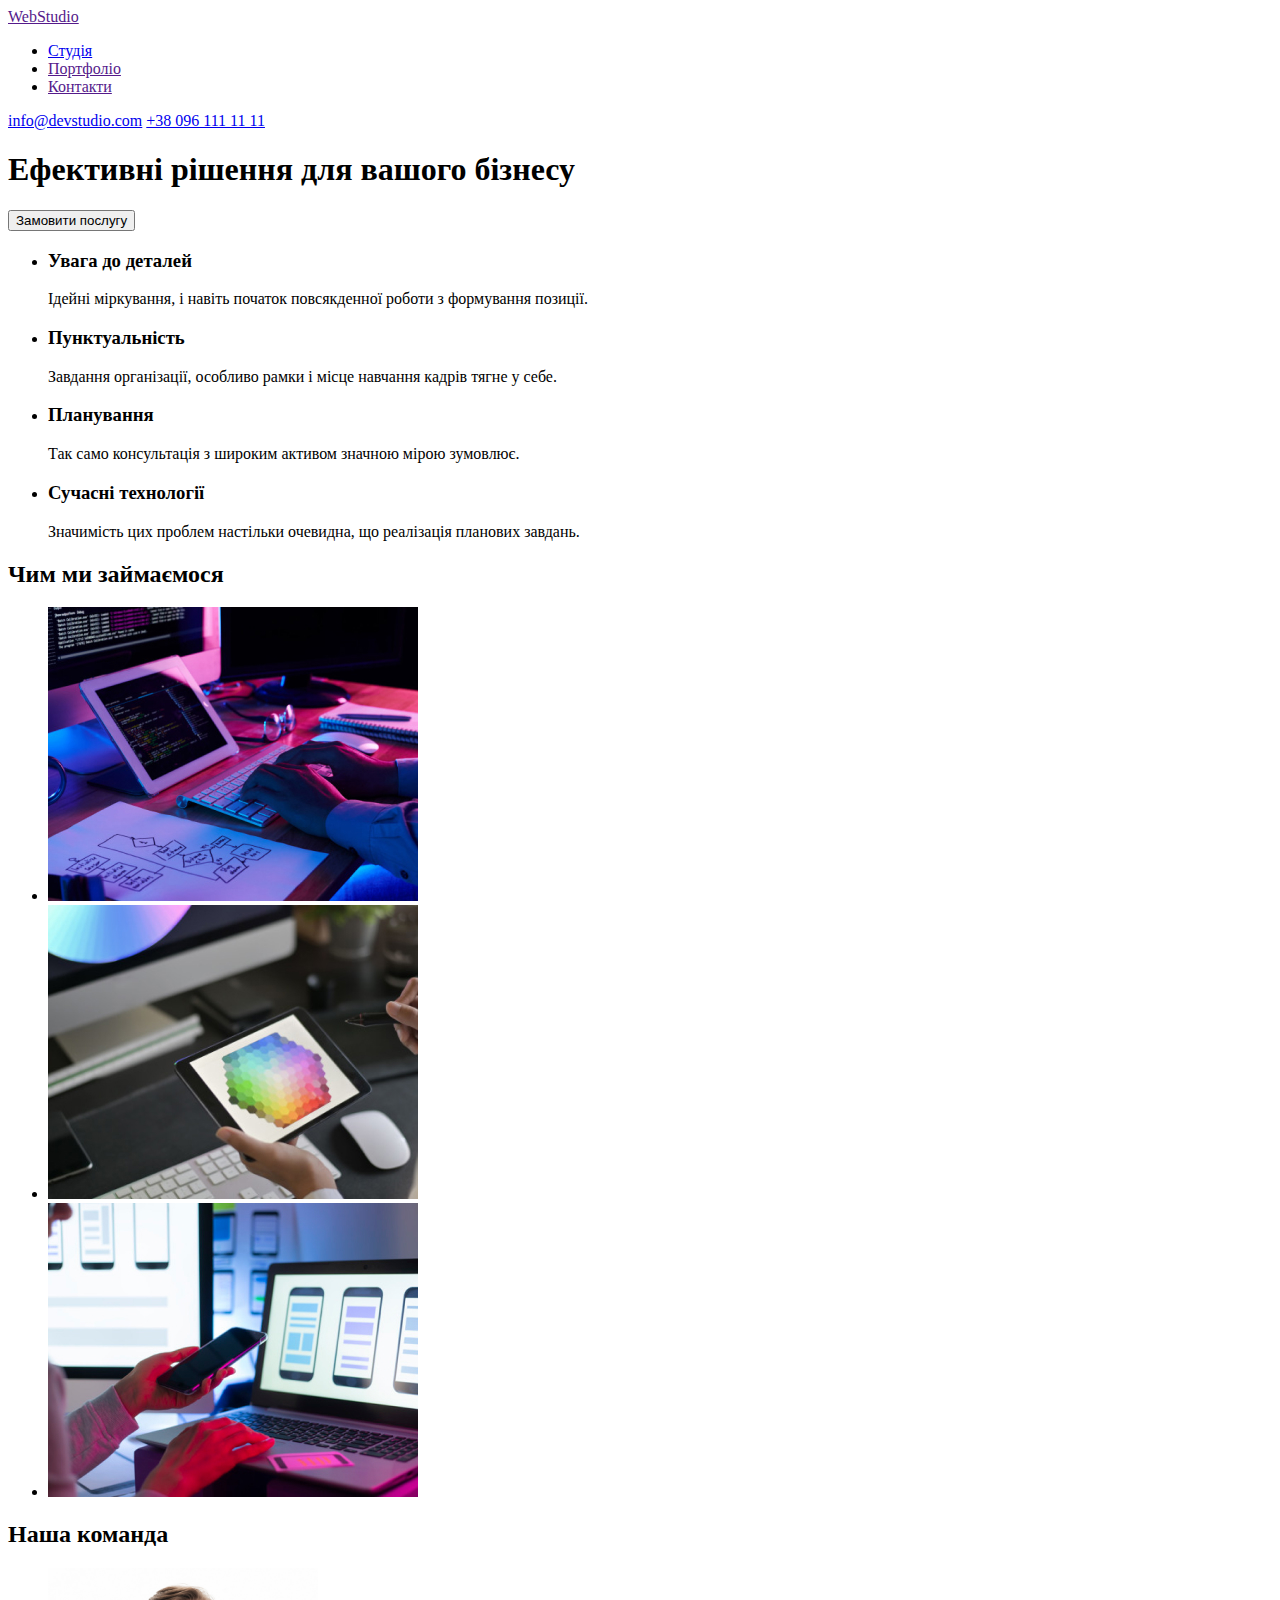
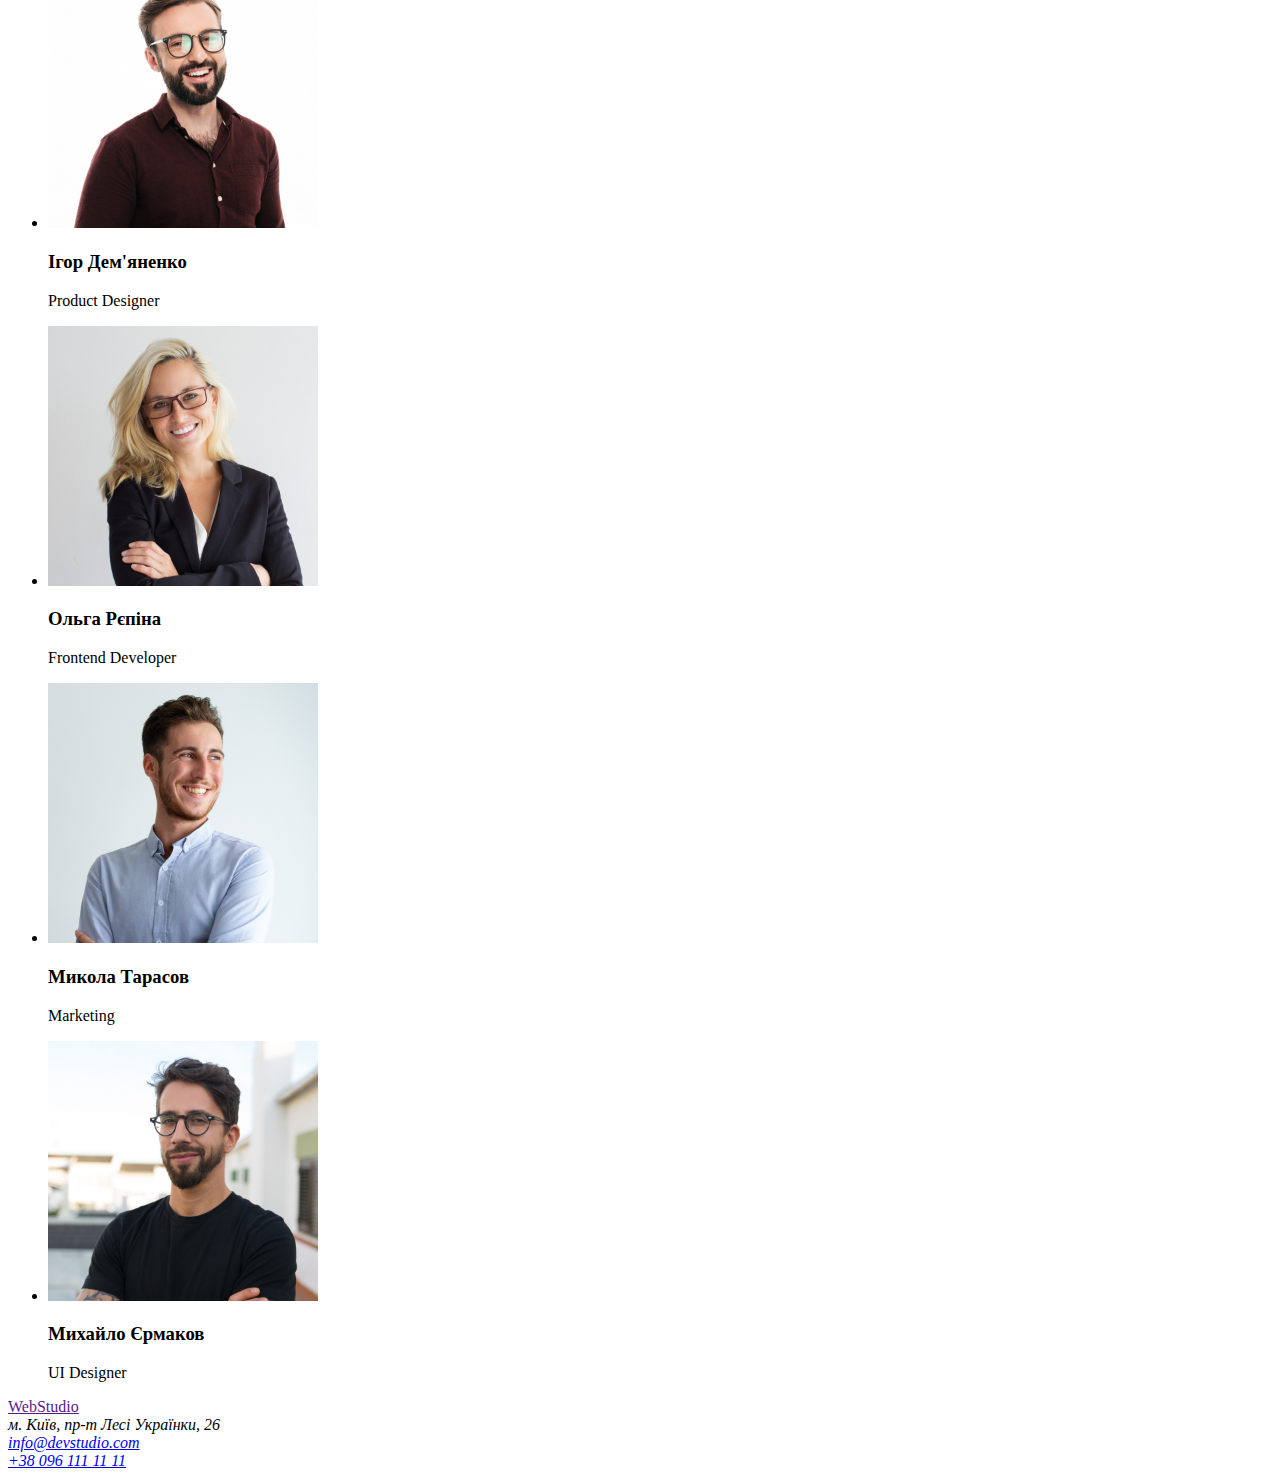
==== index.html @ 1d9626b5 "Copy all files" ====
<!DOCTYPE html>
<html lang="uk">
<head>
    <meta charset="UTF-8">
    <meta name="viewport" content="width=device-width, initial-scale=1.0">
    <title>WebStudio</title>
</head>
<body>
    <header>
        <nav>
            <a href="">WebStudio</a>
            <ul>
                <li><a href="./index.html">Студія</a></li>
                <li><a href="">Портфоліо</a></li>
                <li><a href="">Контакти</a></li>
            </ul>
        </nav>
        <a href="mailto:info@devstudio.com">info@devstudio.com</a>
        <a href="tel:+380961111111">+38 096 111 11 11</a>
    </header>
    <main>
        <section>
            <h1>Ефективні рішення для вашого бізнесу</h1>
            <button type="button">Замовити послугу</button>
        </section>
        <section>
            <ul>
                <li>
                    <h3>Увага до деталей</h3>
                    <p>Ідейні міркування, і навіть початок повсякденної роботи з формування позиції.</p>
                </li>
                <li>
                    <h3>Пунктуальність</h3>
                    <p>Завдання організації, особливо рамки і місце навчання кадрів тягне у себе.</p>
                </li>
                <li>
                    <h3>Планування</h3>
                    <p>Так само консультація з широким активом значною мірою зумовлює.</p>
                </li>
                <li>
                    <h3>Сучасні технології</h3>
                    <p>Значимість цих проблем настільки очевидна, що реалізація планових завдань.</p>
                </li>
            </ul>
        </section>
        <section>
            <h2>Чим ми займаємося</h2>
            <ul>
                <li>
                    <img src="./images/img.jpg" alt="Написання коду на комп'ютері" width="370">       
                </li>
                <li>
                    <img src="./images/img2.jpg" alt="Робота за ноутом і смартфоном" width="370">
                </li>
                <li>
                    <img src="./images/img3.jpg" alt="Планшет з палітрою кольорів" width="370">
                </li>
            </ul>
        </section>
        <section>
            <h2>Наша команда</h2>
            <ul>
                <li>
                    <img src="./images/igor.jpg" alt="Ігор Дем'яненко" width="270">
                    <h3>Ігор Дем'яненко</h3>
                    <p>Product Designer</p>
                </li>
                <li>
                    <img src="./images/olga.jpg" alt="Ольга Рєпіна" width="270">
                    <h3>Ольга Рєпіна</h3>
                    <p>Frontend Developer</p>
                </li>
                <li>
                    <img src="./images/mykola.jpg" alt="Микола Тарасов" width="270">
                    <h3>Микола Тарасов</h3>
                    <p>Marketing</p>
                </li>
                <li>
                    <img src="./images/mikhailo.jpg" alt="Михайло Єрмаков" width="270">
                    <h3>Михайло Єрмаков</h3>
                    <p>UI Designer</p>
                </li>
            </ul>
        </section>
    </main>
    <footer>
        <a href="">WebStudio</a>
        <address>
            м. Київ, пр-т Лесі Українки, 26 <br>
            <a href="mailto:info@devstudio.com">info@devstudio.com</a> <br>
            <a href="tel:+380961111111">+38 096 111 11 11</a>
        </address>

    </footer>
</body>
</html>
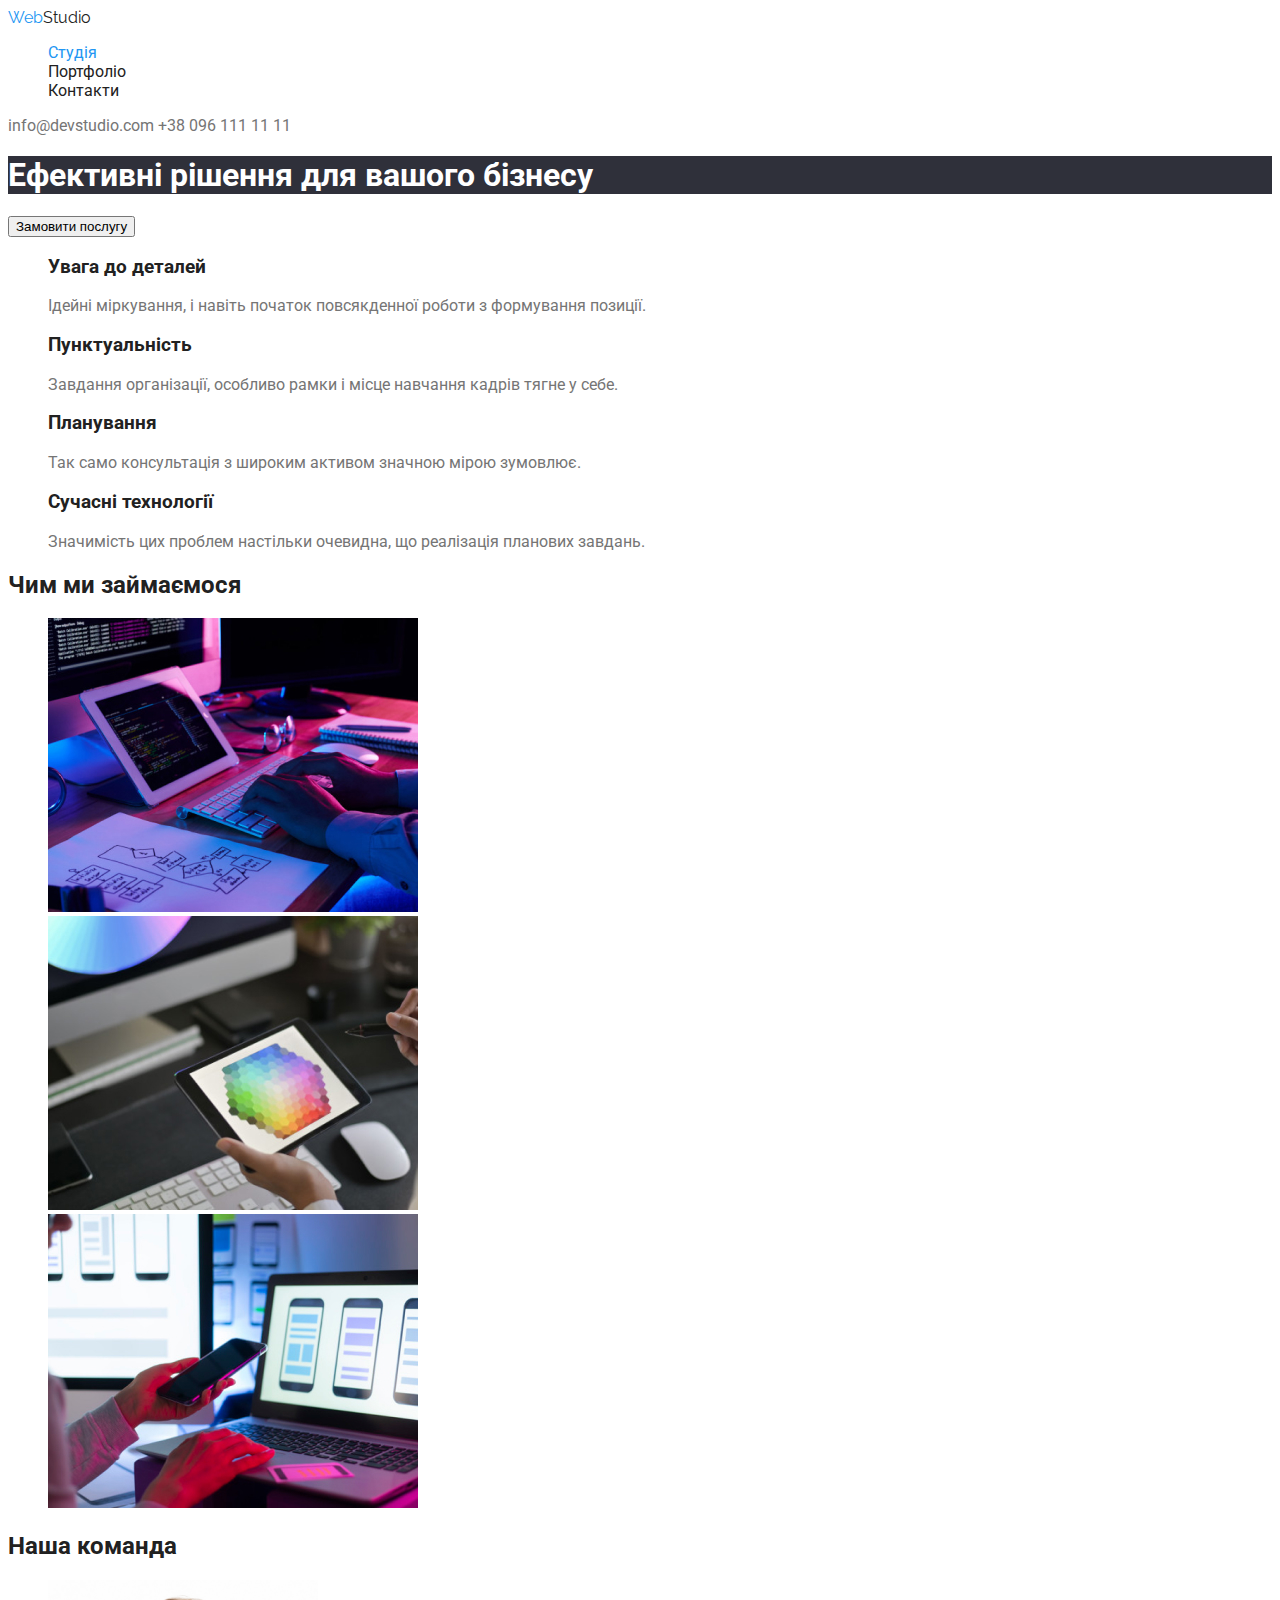
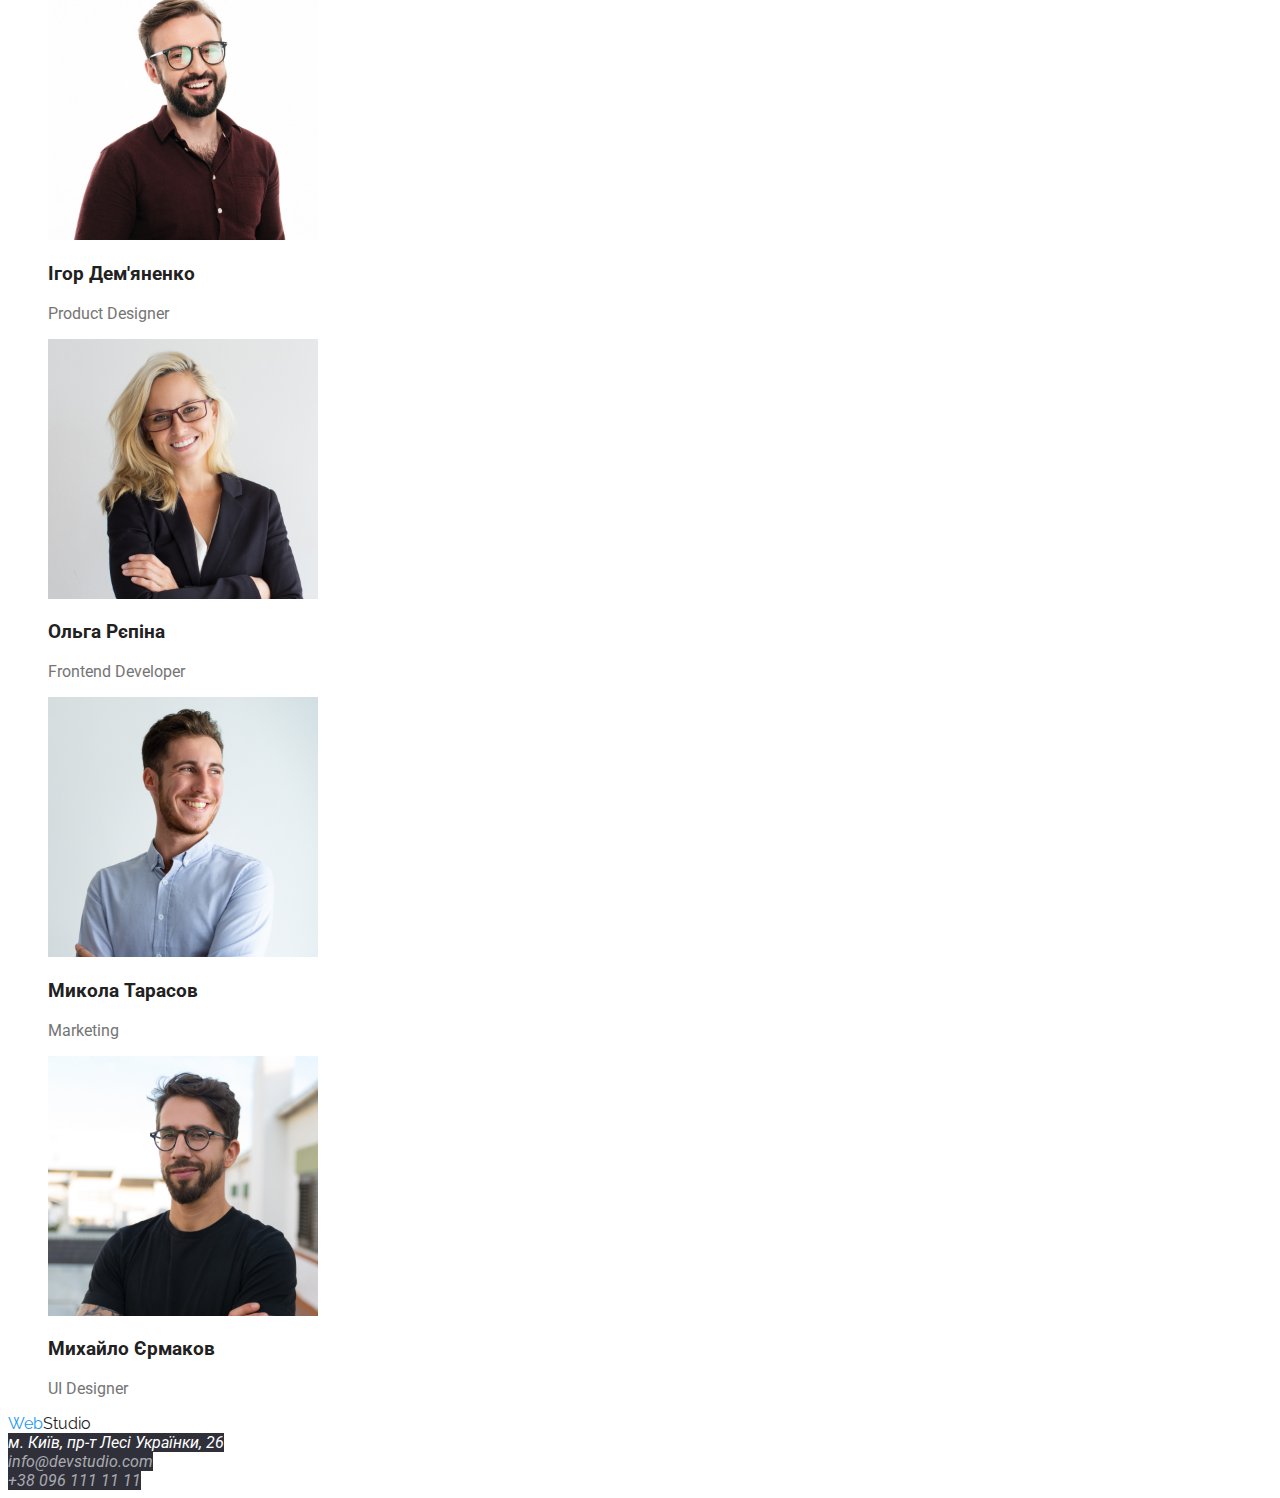
==== commit 1991d47d: "Add CSS design and create new page of site" ====
--- a/index.html
+++ b/index.html
@@ -4,48 +4,55 @@
     <meta charset="UTF-8">
     <meta name="viewport" content="width=device-width, initial-scale=1.0">
     <title>WebStudio</title>
+    <link rel="stylesheet" href="./css/styles.css" />
+    <link rel="preconnect" href="https://fonts.googleapis.com">
+    <link rel="preconnect" href="https://fonts.gstatic.com" crossorigin>
+    <link href="https://fonts.googleapis.com/css2?family=Roboto:ital,wght@0,100;0,300;0,400;0,500;0,700;0,900;1,100;1,300;1,400;1,500;1,700;1,900&display=swap" rel="stylesheet">
+    <link rel="preconnect" href="https://fonts.googleapis.com">
+    <link rel="preconnect" href="https://fonts.gstatic.com" crossorigin>
+    <link href="https://fonts.googleapis.com/css2?family=Raleway:ital,wght@0,100..900;1,100..900&family=Roboto:ital,wght@0,100;0,300;0,400;0,500;0,700;0,900;1,100;1,300;1,400;1,500;1,700;1,900&display=swap" rel="stylesheet">
 </head>
 <body>
     <header>
         <nav>
-            <a href="">WebStudio</a>
-            <ul>
-                <li><a href="./index.html">Студія</a></li>
-                <li><a href="">Портфоліо</a></li>
-                <li><a href="">Контакти</a></li>
+            <a class="logo" href="./index.html"><span>Web</span>Studio</a>
+            <ul class="nav-list list">
+                <li><a class="link curent" href="./index.html">Студія</a></li>
+                <li><a class="link" href="./portfolio.html">Портфоліо</a></li>
+                <li><a class="link" href="">Контакти</a></li>
             </ul>
         </nav>
-        <a href="mailto:info@devstudio.com">info@devstudio.com</a>
-        <a href="tel:+380961111111">+38 096 111 11 11</a>
+        <a class="info-link" href="mailto:info@devstudio.com">info@devstudio.com</a>
+        <a class="info-link" href="tel:+380961111111">+38 096 111 11 11</a>
     </header>
     <main>
-        <section>
-            <h1>Ефективні рішення для вашого бізнесу</h1>
+        <section class="hero">
+            <h1 class="hero-title">Ефективні рішення для вашого бізнесу</h1>
             <button type="button">Замовити послугу</button>
         </section>
-        <section>
-            <ul>
+        <section class="section">
+            <ul class="list">
                 <li>
-                    <h3>Увага до деталей</h3>
+                    <h3 class="section-title">Увага до деталей</h3>
                     <p>Ідейні міркування, і навіть початок повсякденної роботи з формування позиції.</p>
                 </li>
                 <li>
-                    <h3>Пунктуальність</h3>
+                    <h3 class="section-title">Пунктуальність</h3>
                     <p>Завдання організації, особливо рамки і місце навчання кадрів тягне у себе.</p>
                 </li>
                 <li>
-                    <h3>Планування</h3>
+                    <h3 class="section-title">Планування</h3>
                     <p>Так само консультація з широким активом значною мірою зумовлює.</p>
                 </li>
                 <li>
-                    <h3>Сучасні технології</h3>
+                    <h3 class="section-title">Сучасні технології</h3>
                     <p>Значимість цих проблем настільки очевидна, що реалізація планових завдань.</p>
                 </li>
             </ul>
         </section>
         <section>
-            <h2>Чим ми займаємося</h2>
-            <ul>
+            <h2 class="section-title">Чим ми займаємося</h2>
+            <ul class="list">
                 <li>
                     <img src="./images/img.jpg" alt="Написання коду на комп'ютері" width="370">       
                 </li>
@@ -58,37 +65,37 @@
             </ul>
         </section>
         <section>
-            <h2>Наша команда</h2>
-            <ul>
+            <h2 class="section-title">Наша команда</h2>
+            <ul class="list">
                 <li>
                     <img src="./images/igor.jpg" alt="Ігор Дем'яненко" width="270">
-                    <h3>Ігор Дем'яненко</h3>
+                    <h3 class="names-title">Ігор Дем'яненко</h3>
                     <p>Product Designer</p>
                 </li>
                 <li>
                     <img src="./images/olga.jpg" alt="Ольга Рєпіна" width="270">
-                    <h3>Ольга Рєпіна</h3>
+                    <h3 class="names-title">Ольга Рєпіна</h3>
                     <p>Frontend Developer</p>
                 </li>
                 <li>
                     <img src="./images/mykola.jpg" alt="Микола Тарасов" width="270">
-                    <h3>Микола Тарасов</h3>
+                    <h3 class="names-title">Микола Тарасов</h3>
                     <p>Marketing</p>
                 </li>
                 <li>
                     <img src="./images/mikhailo.jpg" alt="Михайло Єрмаков" width="270">
-                    <h3>Михайло Єрмаков</h3>
+                    <h3 class="names-title">Михайло Єрмаков</h3>
                     <p>UI Designer</p>
                 </li>
             </ul>
         </section>
     </main>
     <footer>
-        <a href="">WebStudio</a>
+        <a class="logo" href="./index.html"><span>Web</span>Studio</a>
         <address>
-            м. Київ, пр-т Лесі Українки, 26 <br>
-            <a href="mailto:info@devstudio.com">info@devstudio.com</a> <br>
-            <a href="tel:+380961111111">+38 096 111 11 11</a>
+            <span class="address-title">м. Київ, пр-т Лесі Українки, 26 </span><br>
+            <a class="footer-address" href="mailto:info@devstudio.com">info@devstudio.com</a> <br>
+            <a class="footer-address" href="tel:+380961111111">+38 096 111 11 11</a>
         </address>
 
     </footer>
--- a/css/styles.css
+++ b/css/styles.css
@@ -0,0 +1,71 @@
+/* Акцентний колір #2196F3 */
+/* Основний колір #757575 */
+/* Вторинний колір #212121 */
+/* Білий #FFFFFF */
+/* Footer rgba(255, 255, 255, 0.6) */
+
+/* Колір фону  #FFFFFF*/
+:root {
+    --primary-text-color: #757575;
+    --title-text-color: #212121;
+    --accent-color: #2196F3;
+    --primary-white-color: #FFFFFF;
+    --bck-color: #2F303A;
+}
+body {
+    background-color: var(--primary-white-color);
+    color: var(--primary-text-color);
+    font-family: Roboto;
+}
+a {
+    text-decoration: none;
+}
+
+/* Header */
+.logo span {
+    color: var(--accent-color);
+}
+.logo {
+    color: var(--title-text-color);
+    font-family: Raleway;
+}
+.list {
+    list-style: none;
+}
+.nav-list .link {
+    color: var(--title-text-color);
+}
+.nav-list .link:hover, .nav-list .link:focus {
+    color: var(--accent-color);
+}
+.link.curent {
+    color: var(--accent-color);
+}
+.info-link {
+    color: var(--primary-text-color);
+}
+.info-link:hover, .info-link:focus{
+    color: var(--accent-color);
+}
+
+/* Hero */
+.hero-title {
+    color: var(--primary-white-color);
+    background-color: var(--bck-color);
+}
+
+
+.section-title {
+    color: var(--title-text-color);
+}
+.names-title {
+    color: var(--title-text-color);
+}
+.address-title {
+    color: var(--primary-white-color);
+    background-color: var(--bck-color);
+}
+.footer-address {
+    color: rgba(255, 255, 255, 0.6);
+    background-color: var(--bck-color);
+}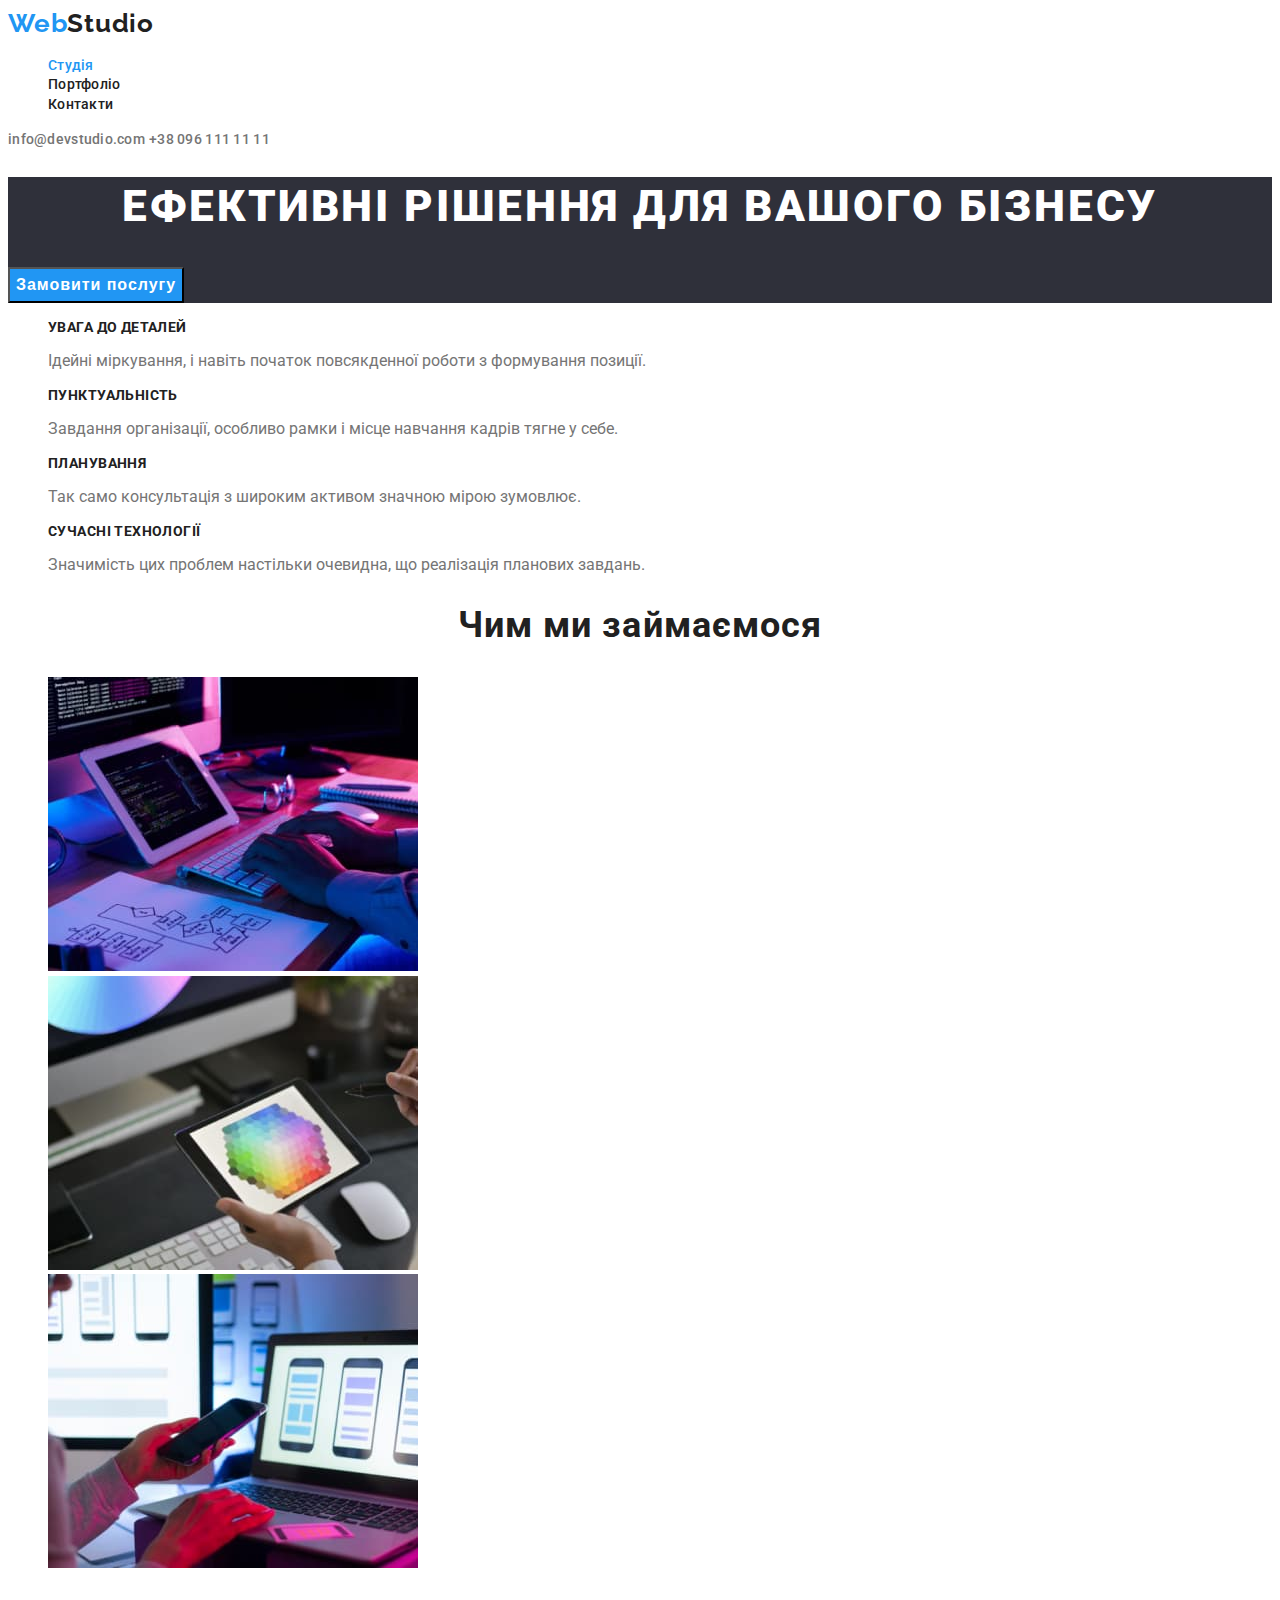
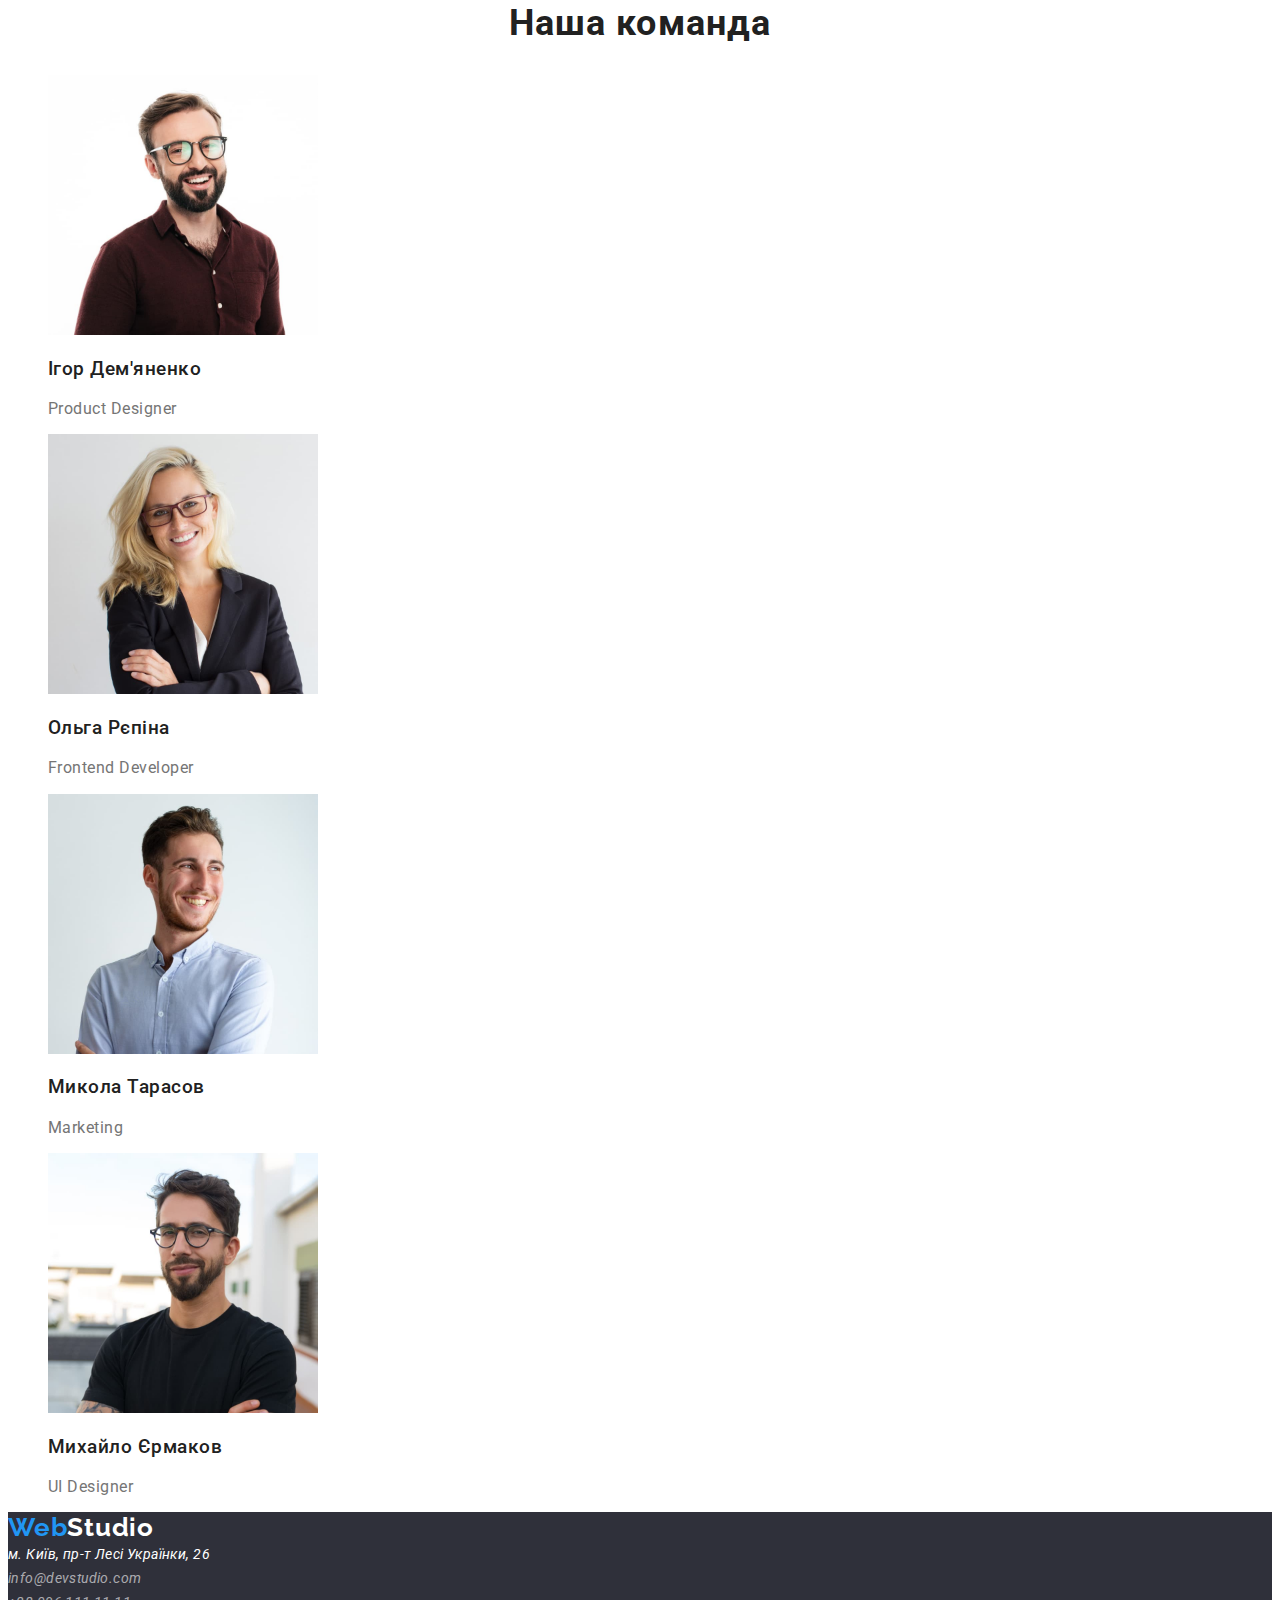
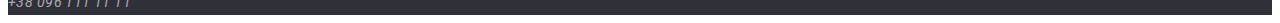
==== commit 5374cef4: "Finish hw2" ====
--- a/index.html
+++ b/index.html
@@ -1,103 +1,132 @@
 <!DOCTYPE html>
 <html lang="uk">
-<head>
-    <meta charset="UTF-8">
-    <meta name="viewport" content="width=device-width, initial-scale=1.0">
+  <head>
+    <meta charset="UTF-8" />
+    <meta name="viewport" content="width=device-width, initial-scale=1.0" />
     <title>WebStudio</title>
+    <link
+      href="https://fonts.googleapis.com/css2?family=Roboto:wght@400;500;700;900&display=swap"
+      rel="stylesheet"
+    />
+    <link
+      href="https://fonts.googleapis.com/css2?family=Raleway:ital@0;1&display=swap"
+      rel="stylesheet"
+    />
     <link rel="stylesheet" href="./css/styles.css" />
-    <link rel="preconnect" href="https://fonts.googleapis.com">
-    <link rel="preconnect" href="https://fonts.gstatic.com" crossorigin>
-    <link href="https://fonts.googleapis.com/css2?family=Roboto:ital,wght@0,100;0,300;0,400;0,500;0,700;0,900;1,100;1,300;1,400;1,500;1,700;1,900&display=swap" rel="stylesheet">
-    <link rel="preconnect" href="https://fonts.googleapis.com">
-    <link rel="preconnect" href="https://fonts.gstatic.com" crossorigin>
-    <link href="https://fonts.googleapis.com/css2?family=Raleway:ital,wght@0,100..900;1,100..900&family=Roboto:ital,wght@0,100;0,300;0,400;0,500;0,700;0,900;1,100;1,300;1,400;1,500;1,700;1,900&display=swap" rel="stylesheet">
-</head>
-<body>
+  </head>
+  <body>
     <header>
-        <nav>
-            <a class="logo" href="./index.html"><span>Web</span>Studio</a>
-            <ul class="nav-list list">
-                <li><a class="link curent" href="./index.html">Студія</a></li>
-                <li><a class="link" href="./portfolio.html">Портфоліо</a></li>
-                <li><a class="link" href="">Контакти</a></li>
-            </ul>
-        </nav>
-        <a class="info-link" href="mailto:info@devstudio.com">info@devstudio.com</a>
-        <a class="info-link" href="tel:+380961111111">+38 096 111 11 11</a>
+      <nav>
+        <a class="logo" href="./index.html"><span>Web</span>Studio</a>
+        <ul class="nav-list list">
+          <li><a class="link curent" href="./index.html">Студія</a></li>
+          <li><a class="link" href="./portfolio.html">Портфоліо</a></li>
+          <li><a class="link" href="">Контакти</a></li>
+        </ul>
+      </nav>
+      <a class="info-link" href="mailto:info@devstudio.com">info@devstudio.com</a>
+      <a class="info-link" href="tel:+380961111111">+38 096 111 11 11</a>
     </header>
     <main>
-        <section class="hero">
-            <h1 class="hero-title">Ефективні рішення для вашого бізнесу</h1>
-            <button type="button">Замовити послугу</button>
-        </section>
-        <section class="section">
-            <ul class="list">
-                <li>
-                    <h3 class="section-title">Увага до деталей</h3>
-                    <p>Ідейні міркування, і навіть початок повсякденної роботи з формування позиції.</p>
-                </li>
-                <li>
-                    <h3 class="section-title">Пунктуальність</h3>
-                    <p>Завдання організації, особливо рамки і місце навчання кадрів тягне у себе.</p>
-                </li>
-                <li>
-                    <h3 class="section-title">Планування</h3>
-                    <p>Так само консультація з широким активом значною мірою зумовлює.</p>
-                </li>
-                <li>
-                    <h3 class="section-title">Сучасні технології</h3>
-                    <p>Значимість цих проблем настільки очевидна, що реалізація планових завдань.</p>
-                </li>
-            </ul>
-        </section>
-        <section>
-            <h2 class="section-title">Чим ми займаємося</h2>
-            <ul class="list">
-                <li>
-                    <img src="./images/img.jpg" alt="Написання коду на комп'ютері" width="370">       
-                </li>
-                <li>
-                    <img src="./images/img2.jpg" alt="Робота за ноутом і смартфоном" width="370">
-                </li>
-                <li>
-                    <img src="./images/img3.jpg" alt="Планшет з палітрою кольорів" width="370">
-                </li>
-            </ul>
-        </section>
-        <section>
-            <h2 class="section-title">Наша команда</h2>
-            <ul class="list">
-                <li>
-                    <img src="./images/igor.jpg" alt="Ігор Дем'яненко" width="270">
-                    <h3 class="names-title">Ігор Дем'яненко</h3>
-                    <p>Product Designer</p>
-                </li>
-                <li>
-                    <img src="./images/olga.jpg" alt="Ольга Рєпіна" width="270">
-                    <h3 class="names-title">Ольга Рєпіна</h3>
-                    <p>Frontend Developer</p>
-                </li>
-                <li>
-                    <img src="./images/mykola.jpg" alt="Микола Тарасов" width="270">
-                    <h3 class="names-title">Микола Тарасов</h3>
-                    <p>Marketing</p>
-                </li>
-                <li>
-                    <img src="./images/mikhailo.jpg" alt="Михайло Єрмаков" width="270">
-                    <h3 class="names-title">Михайло Єрмаков</h3>
-                    <p>UI Designer</p>
-                </li>
-            </ul>
-        </section>
+      <section class="hero">
+        <h1 class="hero-title">Ефективні рішення для вашого бізнесу</h1>
+        <button type="button" class="btn">Замовити послугу</button>
+      </section>
+      <section class="advantages">
+        <ul class="list">
+          <li>
+            <h3 class="advantages-title">Увага до деталей</h3>
+            <p>
+              Ідейні міркування, і навіть початок повсякденної роботи з
+              формування позиції.
+            </p>
+          </li>
+          <li>
+            <h3 class="advantages-title">Пунктуальність</h3>
+            <p>
+              Завдання організації, особливо рамки і місце навчання кадрів тягне
+              у себе.
+            </p>
+          </li>
+          <li>
+            <h3 class="advantages-title">Планування</h3>
+            <p>
+              Так само консультація з широким активом значною мірою зумовлює.
+            </p>
+          </li>
+          <li>
+            <h3 class="advantages-title">Сучасні технології</h3>
+            <p>
+              Значимість цих проблем настільки очевидна, що реалізація планових
+              завдань.
+            </p>
+          </li>
+        </ul>
+      </section>
+      <section>
+        <h2 class="section-title">Чим ми займаємося</h2>
+        <ul class="list">
+          <li>
+            <img
+              src="./images/img.jpg"
+              alt="Написання коду на комп'ютері"
+              width="370"
+            />
+          </li>
+          <li>
+            <img
+              src="./images/img2.jpg"
+              alt="Робота за ноутом і смартфоном"
+              width="370"
+            />
+          </li>
+          <li>
+            <img
+              src="./images/img3.jpg"
+              alt="Планшет з палітрою кольорів"
+              width="370"
+            />
+          </li>
+        </ul>
+      </section>
+      <section>
+        <h2 class="section-title">Наша команда</h2>
+        <ul class="list">
+          <li>
+            <img src="./images/igor.jpg" alt="Ігор Дем'яненко" width="270" />
+            <h3 class="names-title">Ігор Дем'яненко</h3>
+            <p class="position">Product Designer</p>
+          </li>
+          <li>
+            <img src="./images/olga.jpg" alt="Ольга Рєпіна" width="270" />
+            <h3 class="names-title">Ольга Рєпіна</h3>
+            <p class="position">Frontend Developer</p>
+          </li>
+          <li>
+            <img src="./images/mykola.jpg" alt="Микола Тарасов" width="270" />
+            <h3 class="names-title">Микола Тарасов</h3>
+            <p class="position">Marketing</p>
+          </li>
+          <li>
+            <img
+              src="./images/mikhailo.jpg"
+              alt="Михайло Єрмаков"
+              width="270"
+            />
+            <h3 class="names-title">Михайло Єрмаков</h3>
+            <p class="position">UI Designer</p>
+          </li>
+        </ul>
+      </section>
     </main>
     <footer>
-        <a class="logo" href="./index.html"><span>Web</span>Studio</a>
-        <address>
-            <span class="address-title">м. Київ, пр-т Лесі Українки, 26 </span><br>
-            <a class="footer-address" href="mailto:info@devstudio.com">info@devstudio.com</a> <br>
-            <a class="footer-address" href="tel:+380961111111">+38 096 111 11 11</a>
-        </address>
-
+      <a class="logo footer" href="./index.html"><span>Web</span>Studio</a>
+      <address class="address-title">
+        м. Київ, пр-т Лесі Українки, 26<br/>
+        <a class="address-link" href="mailto:info@devstudio.com"
+          >info@devstudio.com</a><br/>
+        <a class="address-link" href="tel:+380961111111">+38 096 111 11 11</a>
+      </address>
     </footer>
-</body>
-</html>+  </body>
+</html>
--- a/css/styles.css
+++ b/css/styles.css
@@ -2,70 +2,184 @@
 /* Основний колір #757575 */
 /* Вторинний колір #212121 */
 /* Білий #FFFFFF */
+/* Background button F5F4FA */
 /* Footer rgba(255, 255, 255, 0.6) */
 
 /* Колір фону  #FFFFFF*/
 :root {
-    --primary-text-color: #757575;
-    --title-text-color: #212121;
-    --accent-color: #2196F3;
-    --primary-white-color: #FFFFFF;
-    --bck-color: #2F303A;
+  --primary-text-color: #757575;
+  --title-text-color: #212121;
+  --accent-color: #2196f3;
+  --primary-white-color: #ffffff;
+  --bck-color: #2f303a;
+  --bck-color-btn: #f5f4fa;
 }
 body {
-    background-color: var(--primary-white-color);
-    color: var(--primary-text-color);
-    font-family: Roboto;
-}
-a {
-    text-decoration: none;
+  background-color: var(--primary-white-color);
+  color: var(--primary-text-color);
+  font-family: Roboto, sans-serif;
+  font-size: 16px;
+  line-height: 1.2;
 }
 
 /* Header */
 .logo span {
-    color: var(--accent-color);
+  color: var(--accent-color);
 }
 .logo {
-    color: var(--title-text-color);
-    font-family: Raleway;
+  color: var(--title-text-color);
+  text-decoration: none;
+
+  font-family: Raleway, sans-serif;
+  font-size: 26px;
+  font-weight: 700;
+  line-height: 1.2;
+  letter-spacing: 0.78px;
 }
 .list {
-    list-style: none;
+  list-style: none;
 }
 .nav-list .link {
-    color: var(--title-text-color);
+  color: var(--title-text-color);
+  text-decoration: none;
+
+  font-size: 14px;
+  font-weight: 500;
+  line-height: 1.2;
+  letter-spacing: 0.28px;
 }
-.nav-list .link:hover, .nav-list .link:focus {
-    color: var(--accent-color);
+.nav-list .link:hover,
+.nav-list .link:focus {
+  color: var(--accent-color);
 }
 .link.curent {
-    color: var(--accent-color);
+  color: var(--accent-color);
+  text-decoration: none;
 }
 .info-link {
-    color: var(--primary-text-color);
+  color: var(--primary-text-color);
+  text-decoration: none;
+
+  font-size: 14px;
+  font-weight: 500;
+  letter-spacing: 0.28px;
 }
-.info-link:hover, .info-link:focus{
-    color: var(--accent-color);
+.info-link:hover,
+.info-link:focus {
+  color: var(--accent-color);
 }
 
 /* Hero */
+.hero {
+  background-color: var(--bck-color);
+}
 .hero-title {
-    color: var(--primary-white-color);
-    background-color: var(--bck-color);
+  color: var(--primary-white-color);
+
+  text-align: center;
+  font-size: 44px;
+  font-weight: 900;
+  line-height: 1.36;
+  letter-spacing: 2.64px;
+  text-transform: uppercase;
+}
+.hero .btn {
+  background-color: var(--accent-color);
+  color: var(--primary-white-color);
+
+  font-size: 16px;
+  font-weight: 700;
+  line-height: 1.87;
+  letter-spacing: 0.96px;
+  cursor: pointer;
+}
+/* advantages */
+
+.advantages-title {
+  color: var(--title-text-color);
+
+  font-size: 14px;
+  font-weight: 700;
+  line-height: 1.2;
+  letter-spacing: 0.42px;
+  text-transform: uppercase;
+}
+/* examples */
+.section-title {
+  color: var(--title-text-color);
+
+  text-align: center;
+  font-size: 36px;
+  font-weight: 700;
+  letter-spacing: 1.08px;
+}
+/* team */
+.names-title {
+  color: var(--title-text-color);
+  font-weight: 500;
+  letter-spacing: 0.48px;
+}
+.position {
+  font-weight: 400;
+  letter-spacing: 0.48px;
+}
+/* footer */
+
+footer {
+  background-color: var(--bck-color);
+}
+.logo.footer {
+  color: var(--primary-white-color);
+  text-decoration: none;
+
+  font-family: Raleway, sans-serif;
+  font-size: 26px;
+  font-weight: 700;
+  letter-spacing: 0.78px;
+}
+.address-title {
+  color: var(--primary-white-color);
+  font-size: 14px;
+  font-weight: 400;
+  line-height: 1.71;
+  letter-spacing: 0.42px;
+}
+.address-link {
+  text-decoration: none;
+  color: rgba(255, 255, 255, 0.6);
+}
+.address-link:hover, .address-link:focus{
+    color: var(--accent-color);
+}
+/* portfolio */
+
+.filter-btn {
+  background-color: var(--bck-color-btn);
+  color: var(--title-text-color);
+  font-family: inherit;
+
+  font-weight: 500;
+  line-height: 1.62;
+  letter-spacing: 0.48px;
+  cursor: pointer;
+}
+.filter-btn.current,
+.filter-btn:hover,
+.filter-btn:focus {
+  background-color: var(--accent-color);
+  color: var(--primary-white-color);
 }
 
+.work-title {
+  color: var(--title-text-color);
+  font-size: 18px;
+  font-weight: 700;
+  line-height: 2;
+  letter-spacing: 1.08px;
+}
 
-.section-title {
-    color: var(--title-text-color);
+.work-description {
+  font-weight: 400;
+  line-height: 1.87;
+  letter-spacing: 0.48px;
 }
-.names-title {
-    color: var(--title-text-color);
-}
-.address-title {
-    color: var(--primary-white-color);
-    background-color: var(--bck-color);
-}
-.footer-address {
-    color: rgba(255, 255, 255, 0.6);
-    background-color: var(--bck-color);
-}